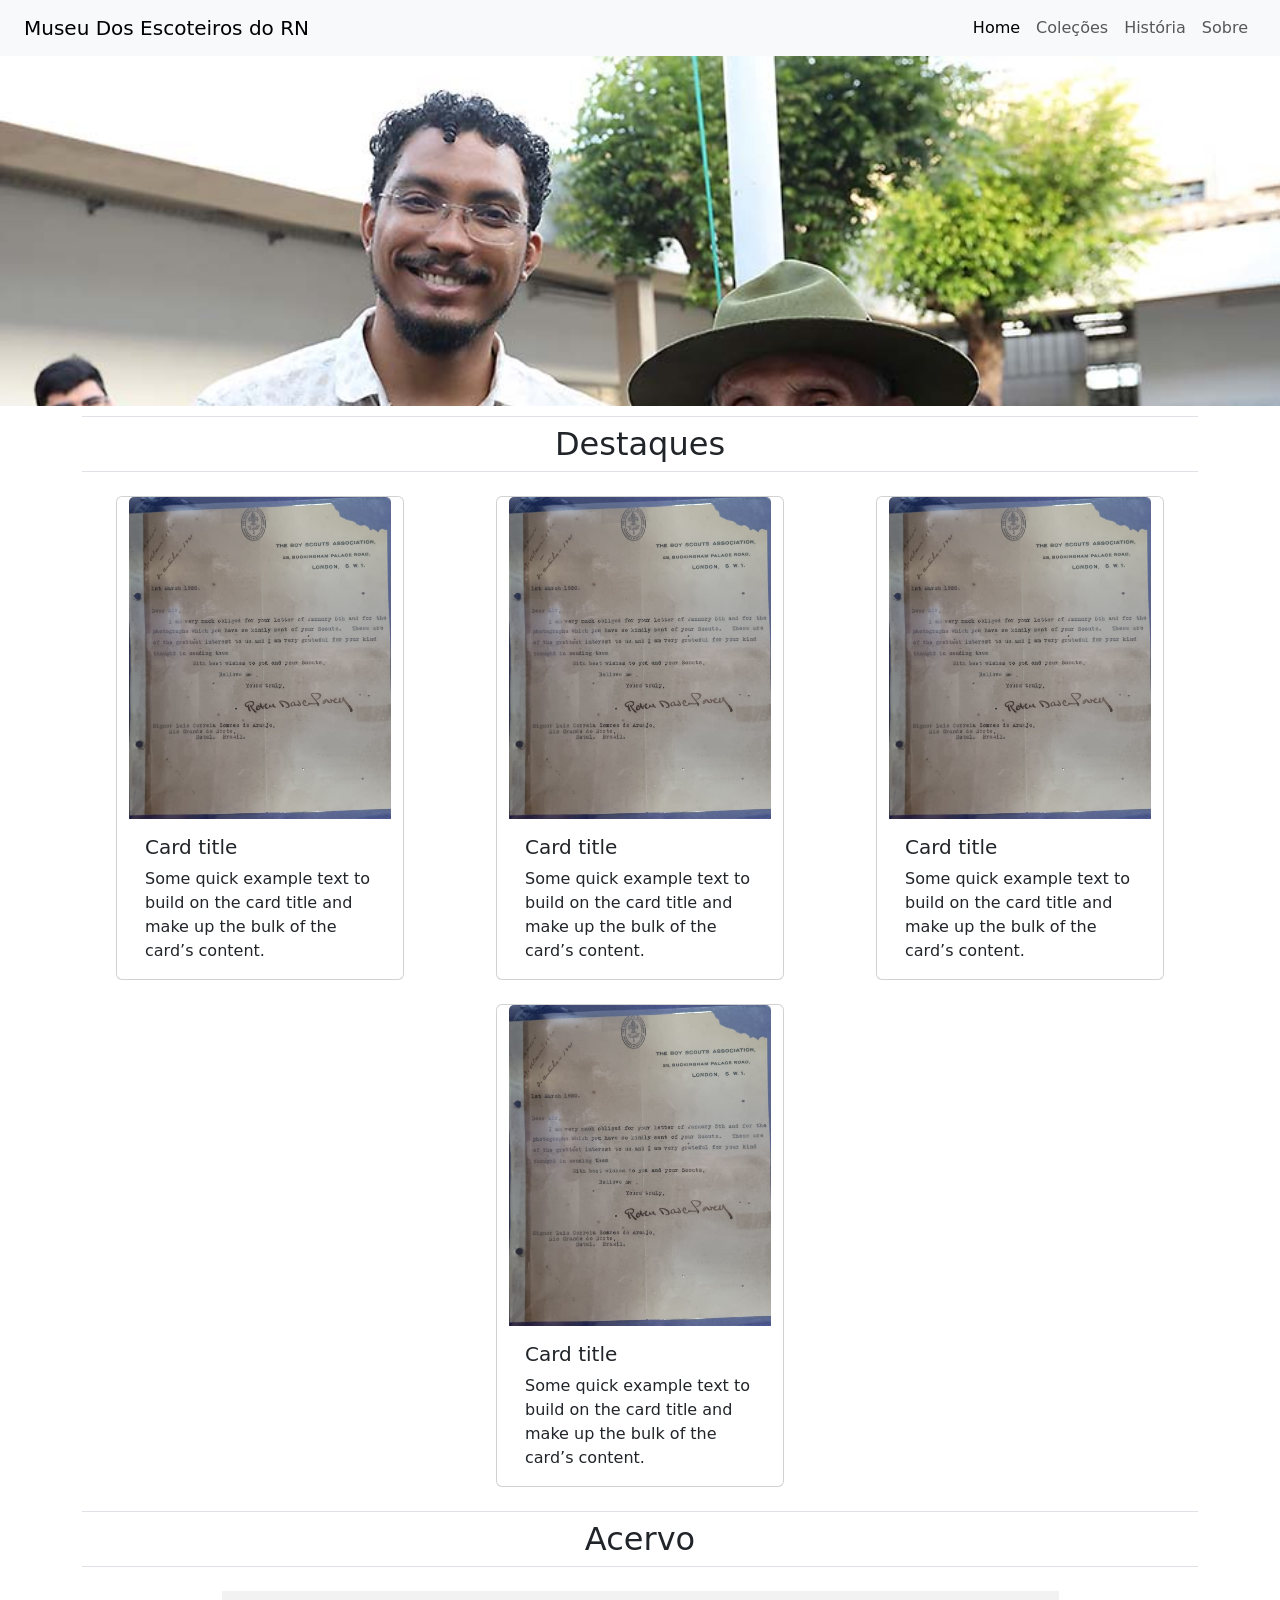
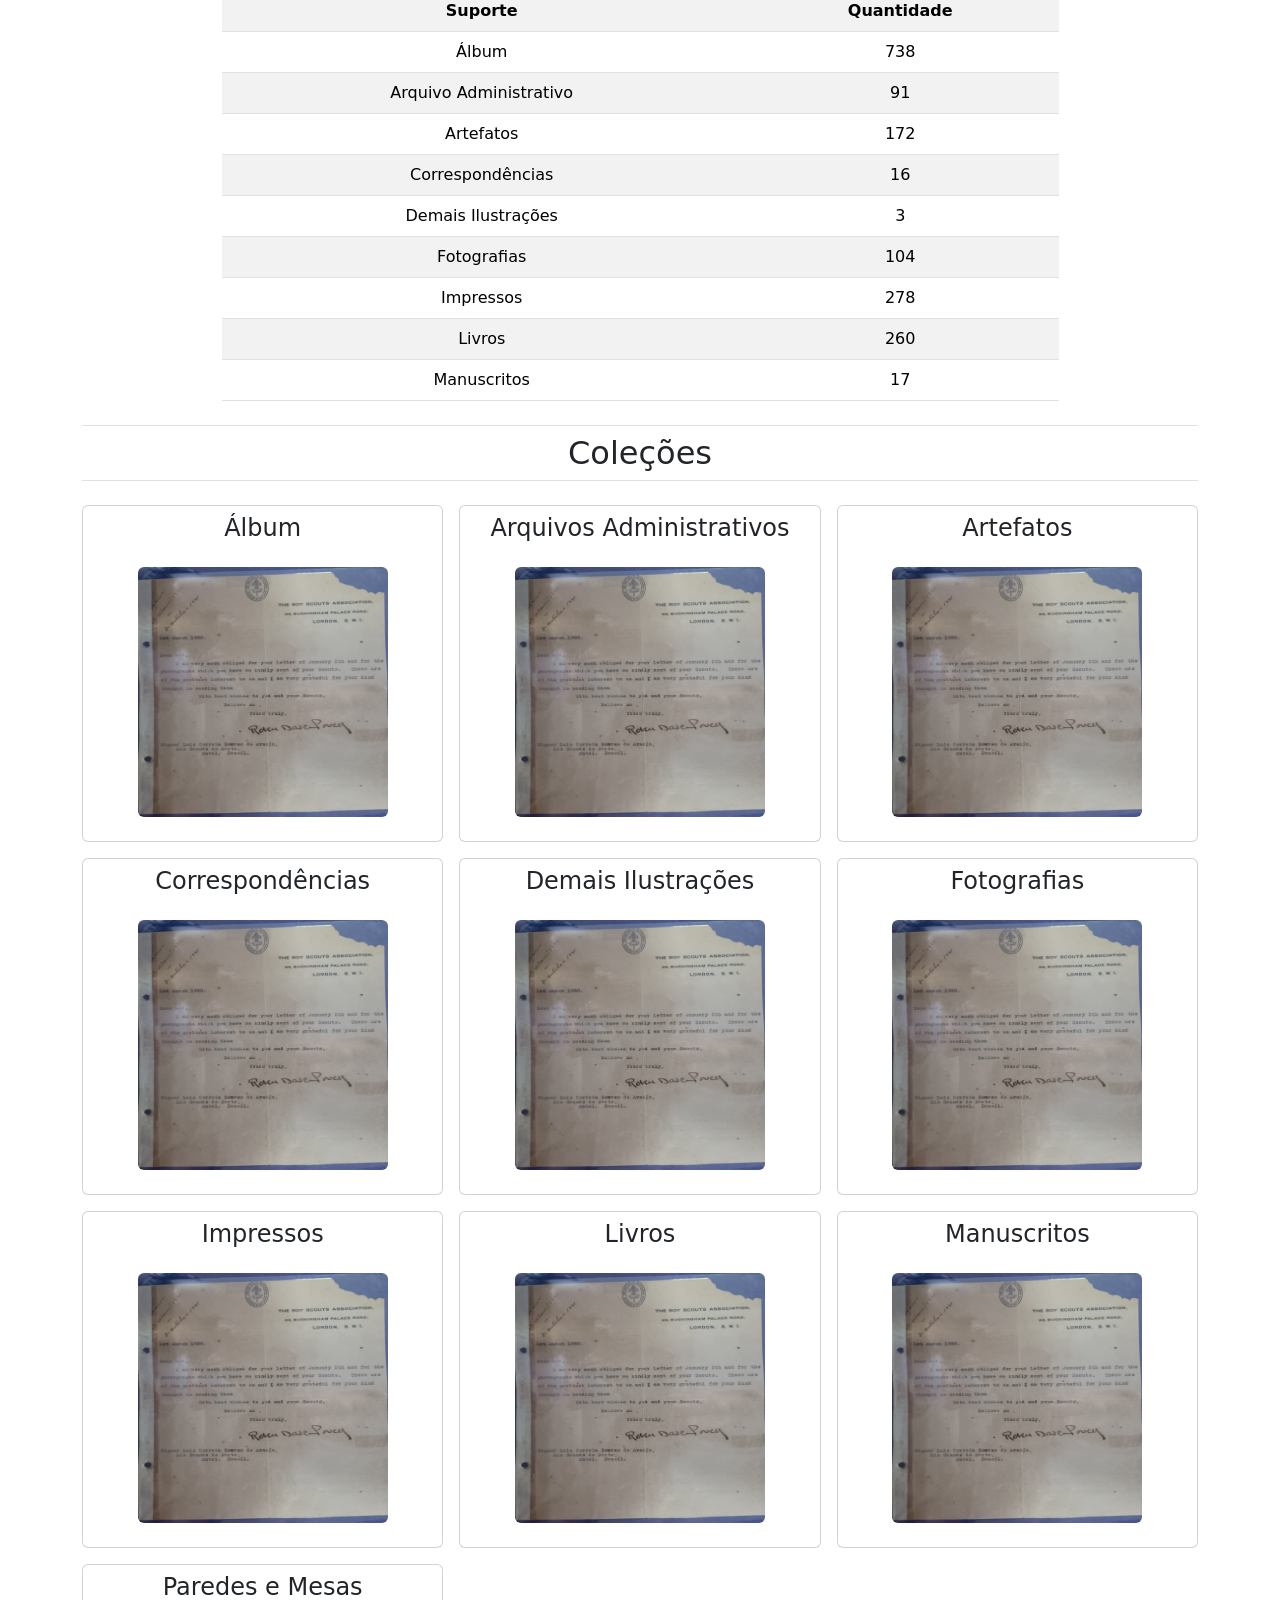
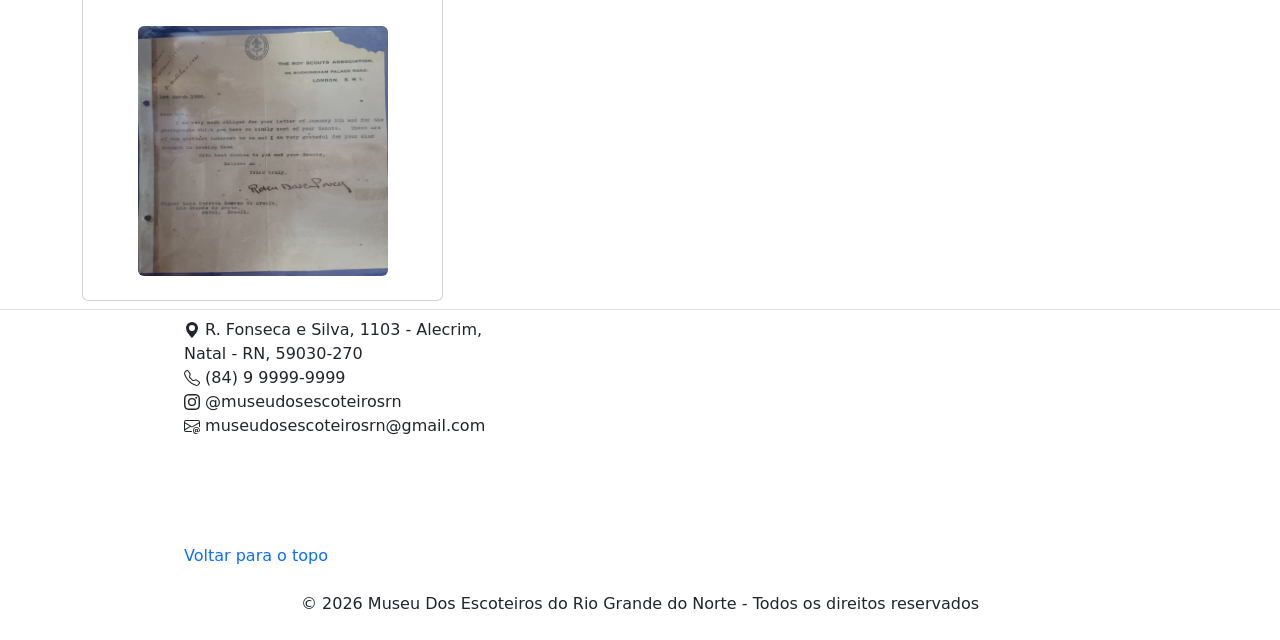
==== pages/index.html @ 1b82bffd "estruturação da página home" ====
<!DOCTYPE html>
<html lang="pt-br">
<head>
    <meta charset="UTF-8">
    <meta name="viewport" content="width=device-width, initial-scale=1.0">
    <title>Home</title>
    <link href="https://cdn.jsdelivr.net/npm/bootstrap@5.3.8/dist/css/bootstrap.min.css" rel="stylesheet" integrity="sha384-sRIl4kxILFvY47J16cr9ZwB07vP4J8+LH7qKQnuqkuIAvNWLzeN8tE5YBujZqJLB" crossorigin="anonymous">
    <link rel="stylesheet" href="../static/style.css">
</head>

<body>
    <nav class="navbar navbar-expand-lg bg-body-tertiary sticky-top">
        <div class="container-fluid justify-content-lg-between px-4">
            <a class="navbar-brand d-flex align-items-center link-body-emphasis text-decoration-none" href="#">Museu Dos Escoteiros do RN</a>
            <button class="navbar-toggler" type="button" data-bs-toggle="collapse" data-bs-target="#navbarNavDropdown" aria-controls="navbarNavDropdown" aria-expanded="false" aria-label="Toggle navigation">
            <span class="navbar-toggler-icon"></span>
            </button>
            <div class="collapse navbar-collapse" id="navbarNavDropdown">
                <ul class="navbar-nav ms-auto">
                    <li class="nav-item">
                        <a class="nav-link active" aria-current="page" href="#">Home</a>
                    </li>
                    <li class="nav-item">
                        <a class="nav-link" href="#">Coleções</a>
                    </li>
                    <li class="nav-item">
                        <a class="nav-link" href="#">História</a>
                    </li>
                    <li class="nav-item">
                        <a class="nav-link" href="#">Sobre</a>
                    </li>
                    <li class="nav-item dropdown">
                </ul>
            </div>
        </div>
    </nav>

    <div>
        <img src="../static/img/img-teste-capa.jpg" alt="" class="capa">
    </div>

    <div class="container mb-4">
        <h2 class="py-2 mb-4 border-bottom border-top text-center">Destaques</h2>

        <div class="d-flex row g-4 justify-content-lg-around">
            
            <div class="card col-6" style="width: 18rem;">
                <img src="../static/img/img-teste-thumb.jpg" class="card-img-top" alt="...">
                <div class="card-body">
                    <h5 class="card-title">Card title</h5>
                    <p class="card-text">Some quick example text to build on the card title and make up the bulk of the card’s content.</p>
                </div>
            </div>
        
            <div class="card" style="width: 18rem;">
                <img src="../static/img/img-teste-thumb.jpg" class="card-img-top" alt="...">
                <div class="card-body">
                    <h5 class="card-title">Card title</h5>
                    <p class="card-text">Some quick example text to build on the card title and make up the bulk of the card’s content.</p>
                </div>
            </div>

            <div class="card" style="width: 18rem;">
                <img src="../static/img/img-teste-thumb.jpg" class="card-img-top" alt="...">
                <div class="card-body">
                    <h5 class="card-title">Card title</h5>
                    <p class="card-text">Some quick example text to build on the card title and make up the bulk of the card’s content.</p>
                </div>
            </div>
            
            <div class="card" style="width: 18rem;">
                <img src="../static/img/img-teste-thumb.jpg" class="card-img-top" alt="...">
                <div class="card-body">
                    <h5 class="card-title">Card title</h5>
                    <p class="card-text">Some quick example text to build on the card title and make up the bulk of the card’s content.</p>
                </div>
            </div>            
        </div>
    </div>

    <div class="container mb-4">
        <h2 class="py-2 mb-4 border-bottom border-top text-center">Acervo</h2>

        <table class="table table-striped text-center mx-auto w-75" >
            <tr>
                <th>Suporte</th>
                <th>Quantidade</th>
            </tr>
            <tr>
                <td>Álbum</td>
                <td>738</td>
            </tr>
            <tr>
                <td>Arquivo Administrativo</td>
                <td>91</td>
            </tr>
            <tr>
                <td>Artefatos</td>
                <td>172</td>
            </tr>
            <tr>
                <td>Correspondências</td>
                <td>16</td>
            </tr>
            <tr>
                <td>Demais Ilustrações</td>
                <td>3</td>
            </tr>
            <tr>
                <td>Fotografias</td>
                <td>104</td>
            </tr>
            <tr>
                <td>Impressos</td>
                <td>278</td>
            </tr>
            <tr>
                <td>Livros</td>
                <td>260</td>
            </tr>
            <tr>
                <td>Manuscritos</td>
                <td>17</td>
            </tr>
        </table>
    </div>

    <div class="container">
        <h2 class="py-2 mb-4 border-bottom border-top text-center">Coleções</h2>
        <div class="row row-cols-1 row-cols-sm-2 row-cols-md-3 g-3">
            <div class="col">
                <a href="" class="text-decoration-none">
                        <div class="card">
                            <div class="card-title text-center">
                                <h4 class="title py-2">Álbum</h4>
                            </div>
                            <img src="../static/img/img-teste-thumb.jpg" alt="Album" height="250px" width="250px" class="rounded mx-auto d-block mb-4">
                        </div>
                </a> 
            </div>   
            <div class="col">
                <a href="" class="text-decoration-none">
                        <div class="card">
                            <div class="card-title text-center">
                                <h4 class="title py-2">Arquivos Administrativos</h4>
                            </div>
                            <img src="../static/img/img-teste-thumb.jpg" alt="Album" height="250px" width="250px" class="rounded mx-auto d-block mb-4">
                        </div>
                </a> 
            </div>
            <div class="col">
                <a href="" class="text-decoration-none">
                        <div class="card">
                            <div class="card-title text-center">
                                <h4 class="title py-2">Artefatos</h4>
                            </div>
                            <img src="../static/img/img-teste-thumb.jpg" alt="Album" height="250px" width="250px" class="rounded mx-auto d-block mb-4">
                        </div>
                </a> 
            </div>
            <div class="col">
                <a href="" class="text-decoration-none">
                        <div class="card">
                            <div class="card-title text-center">
                                <h4 class="title py-2">Correspondências</h4>
                            </div>
                            <img src="../static/img/img-teste-thumb.jpg" alt="Album" height="250px" width="250px" class="rounded mx-auto d-block mb-4">
                        </div>
                </a> 
            </div>
            <div class="col">
                <a href="" class="text-decoration-none">
                        <div class="card">
                            <div class="card-title text-center">
                                <h4 class="title py-2">Demais Ilustrações</h4>
                            </div>
                            <img src="../static/img/img-teste-thumb.jpg" alt="Album" height="250px" width="250px" class="rounded mx-auto d-block mb-4">
                        </div>
                </a> 
            </div>
            <div class="col">
                <a href="" class="text-decoration-none">
                        <div class="card">
                            <div class="card-title text-center">
                                <h4 class="title py-2">Fotografias</h4>
                            </div>
                            <img src="../static/img/img-teste-thumb.jpg" alt="Album" height="250px" width="250px" class="rounded mx-auto d-block mb-4">
                        </div>
                </a> 
            </div>
            <div class="col">
                <a href="" class="text-decoration-none">
                        <div class="card">
                            <div class="card-title text-center">
                                <h4 class="title py-2">Impressos</h4>
                            </div>
                            <img src="../static/img/img-teste-thumb.jpg" alt="Album" height="250px" width="250px" class="rounded mx-auto d-block mb-4">
                        </div>
                </a> 
            </div>
            <div class="col">
                <a href="" class="text-decoration-none">
                        <div class="card">
                            <div class="card-title text-center">
                                <h4 class="title py-2">Livros</h4>
                            </div>
                            <img src="../static/img/img-teste-thumb.jpg" alt="Album" height="250px" width="250px" class="rounded mx-auto d-block mb-4">
                        </div>
                </a> 
            </div>
            <div class="col">
                <a href="" class="text-decoration-none">
                        <div class="card">
                            <div class="card-title text-center">
                                <h4 class="title py-2">Manuscritos</h4>
                            </div>
                            <img src="../static/img/img-teste-thumb.jpg" alt="Album" height="250px" width="250px" class="rounded mx-auto d-block mb-4">
                        </div>
                </a> 
            </div>
            <div class="col">
                <a href="" class="text-decoration-none">
                        <div class="card">
                            <div class="card-title text-center">
                                <h4 class="title py-2">Paredes e Mesas</h4>
                            </div>
                            <img src="../static/img/img-teste-thumb.jpg" alt="Album" height="250px" width="250px" class="rounded mx-auto d-block mb-4">
                        </div>
                </a> 
            </div>
        </div>
    </div>

    <footer class="py-2 border-top mt-2 w-100">
        <div class="container-fluid px-4 d-flex justify-content-lg-between w-75"> 
            <div class="d-flex flex-column">
                <ul class="list-unstyled">
                    <li><svg xmlns="http://www.w3.org/2000/svg" width="16" height="16" fill="currentColor" class="bi bi-geo-alt-fill" viewBox="0 0 16 16">
                                <path d="M8 16s6-5.686 6-10A6 6 0 0 0 2 6c0 4.314 6 10 6 10m0-7a3 3 0 1 1 0-6 3 3 0 0 1 0 6"/>
                                </svg> R. Fonseca e Silva, 1103 - Alecrim, Natal - RN, 59030-270</li>
                    <li><svg xmlns="http://www.w3.org/2000/svg" width="16" height="16" fill="currentColor" class="bi bi-telephone" viewBox="0 0 16 16">
                        <path d="M3.654 1.328a.678.678 0 0 0-1.015-.063L1.605 2.3c-.483.484-.661 1.169-.45 1.77a17.6 17.6 0 0 0 4.168 6.608 17.6 17.6 0 0 0 6.608 4.168c.601.211 1.286.033 1.77-.45l1.034-1.034a.678.678 0 0 0-.063-1.015l-2.307-1.794a.68.68 0 0 0-.58-.122l-2.19.547a1.75 1.75 0 0 1-1.657-.459L5.482 8.062a1.75 1.75 0 0 1-.46-1.657l.548-2.19a.68.68 0 0 0-.122-.58zM1.884.511a1.745 1.745 0 0 1 2.612.163L6.29 2.98c.329.423.445.974.315 1.494l-.547 2.19a.68.68 0 0 0 .178.643l2.457 2.457a.68.68 0 0 0 .644.178l2.189-.547a1.75 1.75 0 0 1 1.494.315l2.306 1.794c.829.645.905 1.87.163 2.611l-1.034 1.034c-.74.74-1.846 1.065-2.877.702a18.6 18.6 0 0 1-7.01-4.42 18.6 18.6 0 0 1-4.42-7.009c-.362-1.03-.037-2.137.703-2.877z"/>
                        </svg> (84) 9 9999-9999</li>
                    <li><svg xmlns="http://www.w3.org/2000/svg" width="16" height="16" fill="currentColor" class="bi bi-instagram" viewBox="0 0 16 16">
                    <path d="M8 0C5.829 0 5.556.01 4.703.048 3.85.088 3.269.222 2.76.42a3.9 3.9 0 0 0-1.417.923A3.9 3.9 0 0 0 .42 2.76C.222 3.268.087 3.85.048 4.7.01 5.555 0 5.827 0 8.001c0 2.172.01 2.444.048 3.297.04.852.174 1.433.372 1.942.205.526.478.972.923 1.417.444.445.89.719 1.416.923.51.198 1.09.333 1.942.372C5.555 15.99 5.827 16 8 16s2.444-.01 3.298-.048c.851-.04 1.434-.174 1.943-.372a3.9 3.9 0 0 0 1.416-.923c.445-.445.718-.891.923-1.417.197-.509.332-1.09.372-1.942C15.99 10.445 16 10.173 16 8s-.01-2.445-.048-3.299c-.04-.851-.175-1.433-.372-1.941a3.9 3.9 0 0 0-.923-1.417A3.9 3.9 0 0 0 13.24.42c-.51-.198-1.092-.333-1.943-.372C10.443.01 10.172 0 7.998 0zm-.717 1.442h.718c2.136 0 2.389.007 3.232.046.78.035 1.204.166 1.486.275.373.145.64.319.92.599s.453.546.598.92c.11.281.24.705.275 1.485.039.843.047 1.096.047 3.231s-.008 2.389-.047 3.232c-.035.78-.166 1.203-.275 1.485a2.5 2.5 0 0 1-.599.919c-.28.28-.546.453-.92.598-.28.11-.704.24-1.485.276-.843.038-1.096.047-3.232.047s-2.39-.009-3.233-.047c-.78-.036-1.203-.166-1.485-.276a2.5 2.5 0 0 1-.92-.598 2.5 2.5 0 0 1-.6-.92c-.109-.281-.24-.705-.275-1.485-.038-.843-.046-1.096-.046-3.233s.008-2.388.046-3.231c.036-.78.166-1.204.276-1.486.145-.373.319-.64.599-.92s.546-.453.92-.598c.282-.11.705-.24 1.485-.276.738-.034 1.024-.044 2.515-.045zm4.988 1.328a.96.96 0 1 0 0 1.92.96.96 0 0 0 0-1.92m-4.27 1.122a4.109 4.109 0 1 0 0 8.217 4.109 4.109 0 0 0 0-8.217m0 1.441a2.667 2.667 0 1 1 0 5.334 2.667 2.667 0 0 1 0-5.334"/>
                    </svg> @museudosescoteirosrn</li>
                    <li><svg xmlns="http://www.w3.org/2000/svg" width="16" height="16" fill="currentColor" class="bi bi-envelope-at" viewBox="0 0 16 16">
                        <path d="M2 2a2 2 0 0 0-2 2v8.01A2 2 0 0 0 2 14h5.5a.5.5 0 0 0 0-1H2a1 1 0 0 1-.966-.741l5.64-3.471L8 9.583l7-4.2V8.5a.5.5 0 0 0 1 0V4a2 2 0 0 0-2-2zm3.708 6.208L1 11.105V5.383zM1 4.217V4a1 1 0 0 1 1-1h12a1 1 0 0 1 1 1v.217l-7 4.2z"/>
                        <path d="M14.247 14.269c1.01 0 1.587-.857 1.587-2.025v-.21C15.834 10.43 14.64 9 12.52 9h-.035C10.42 9 9 10.36 9 12.432v.214C9 14.82 10.438 16 12.358 16h.044c.594 0 1.018-.074 1.237-.175v-.73c-.245.11-.673.18-1.18.18h-.044c-1.334 0-2.571-.788-2.571-2.655v-.157c0-1.657 1.058-2.724 2.64-2.724h.04c1.535 0 2.484 1.05 2.484 2.326v.118c0 .975-.324 1.39-.639 1.39-.232 0-.41-.148-.41-.42v-2.19h-.906v.569h-.03c-.084-.298-.368-.63-.954-.63-.778 0-1.259.555-1.259 1.4v.528c0 .892.49 1.434 1.26 1.434.471 0 .896-.227 1.014-.643h.043c.118.42.617.648 1.12.648m-2.453-1.588v-.227c0-.546.227-.791.573-.791.297 0 .572.192.572.708v.367c0 .573-.253.744-.564.744-.354 0-.581-.215-.581-.8Z"/>
                        </svg> museudosescoteirosrn@gmail.com</li>
            
                </ul>

                <div class="mt-auto">
                    <a href="#" class="text-decoration-none">Voltar para o topo</a>  
                </div>
            
            </div>
            

            <iframe src="https://www.google.com/maps/embed?pb=!1m18!1m12!1m3!1d3592.136515976844!2d-35.21712052547436!3d-5.793347857160508!2m3!1f0!2f0!3f0!3m2!1i1024!2i768!4f13.1!3m3!1m2!1s0x7b300099852cf03%3A0x9fcd4b436639ab77!2sInstituto%20Padre%20Miguelinho!5e1!3m2!1spt-BR!2sbr!4v1785613332245!5m2!1spt-BR!2sbr" width="100%" height="250" style="border:0;" allowfullscreen="" loading="lazy" referrerpolicy="strict-origin-when-cross-origin"></iframe>
        
        </div>

        <div class="d-flex justify-content-center pt-4">
            <p>© 2026 Museu Dos Escoteiros do Rio Grande do Norte - Todos os direitos reservados</p>
        </div>
    </footer>

    <script src="https://cdn.jsdelivr.net/npm/bootstrap@5.3.8/dist/js/bootstrap.bundle.min.js" integrity="sha384-FKyoEForCGlyvwx9Hj09JcYn3nv7wiPVlz7YYwJrWVcXK/BmnVDxM+D2scQbITxI" crossorigin="anonymous"></script>

</body>
</html>
---- static/style.css ----
.capa{
    width: 100%;
    height: 350px;
    object-fit: cover;
    object-position: top;
    margin: 0 0 10px 0;
}
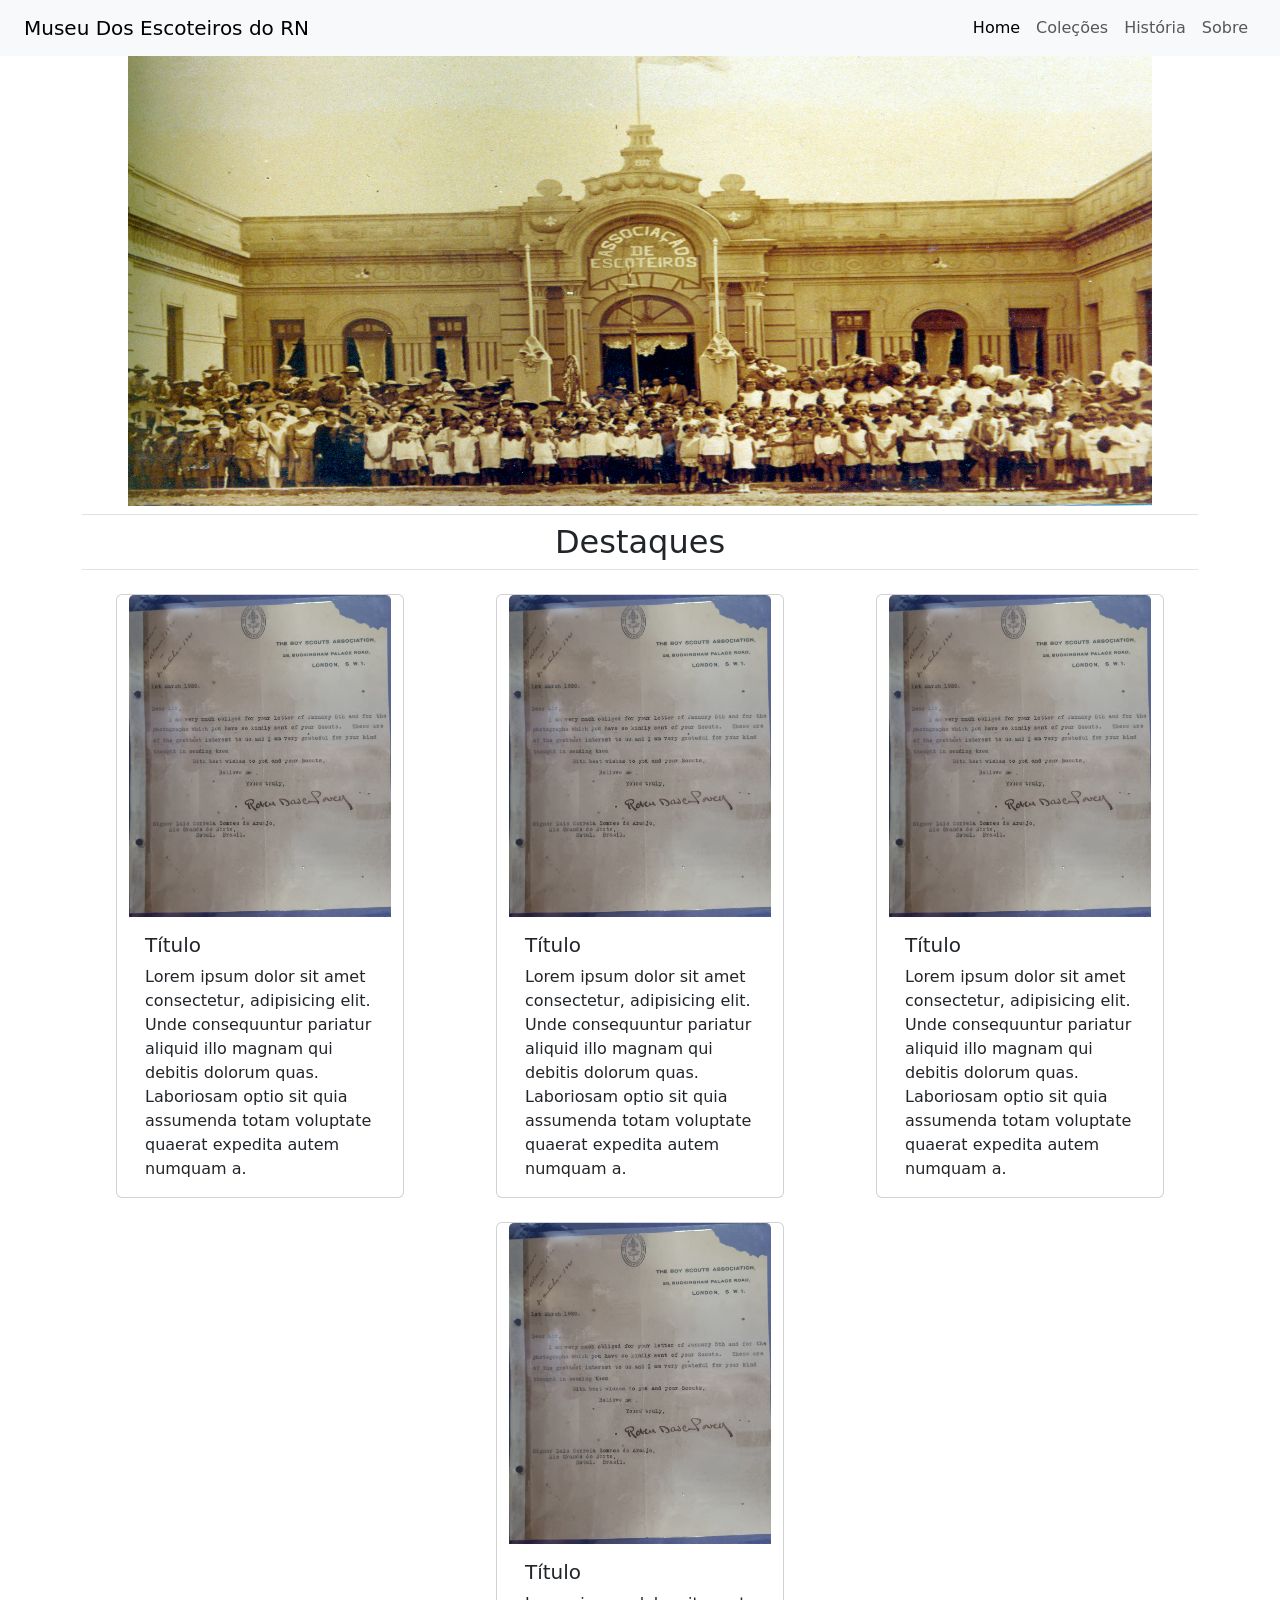
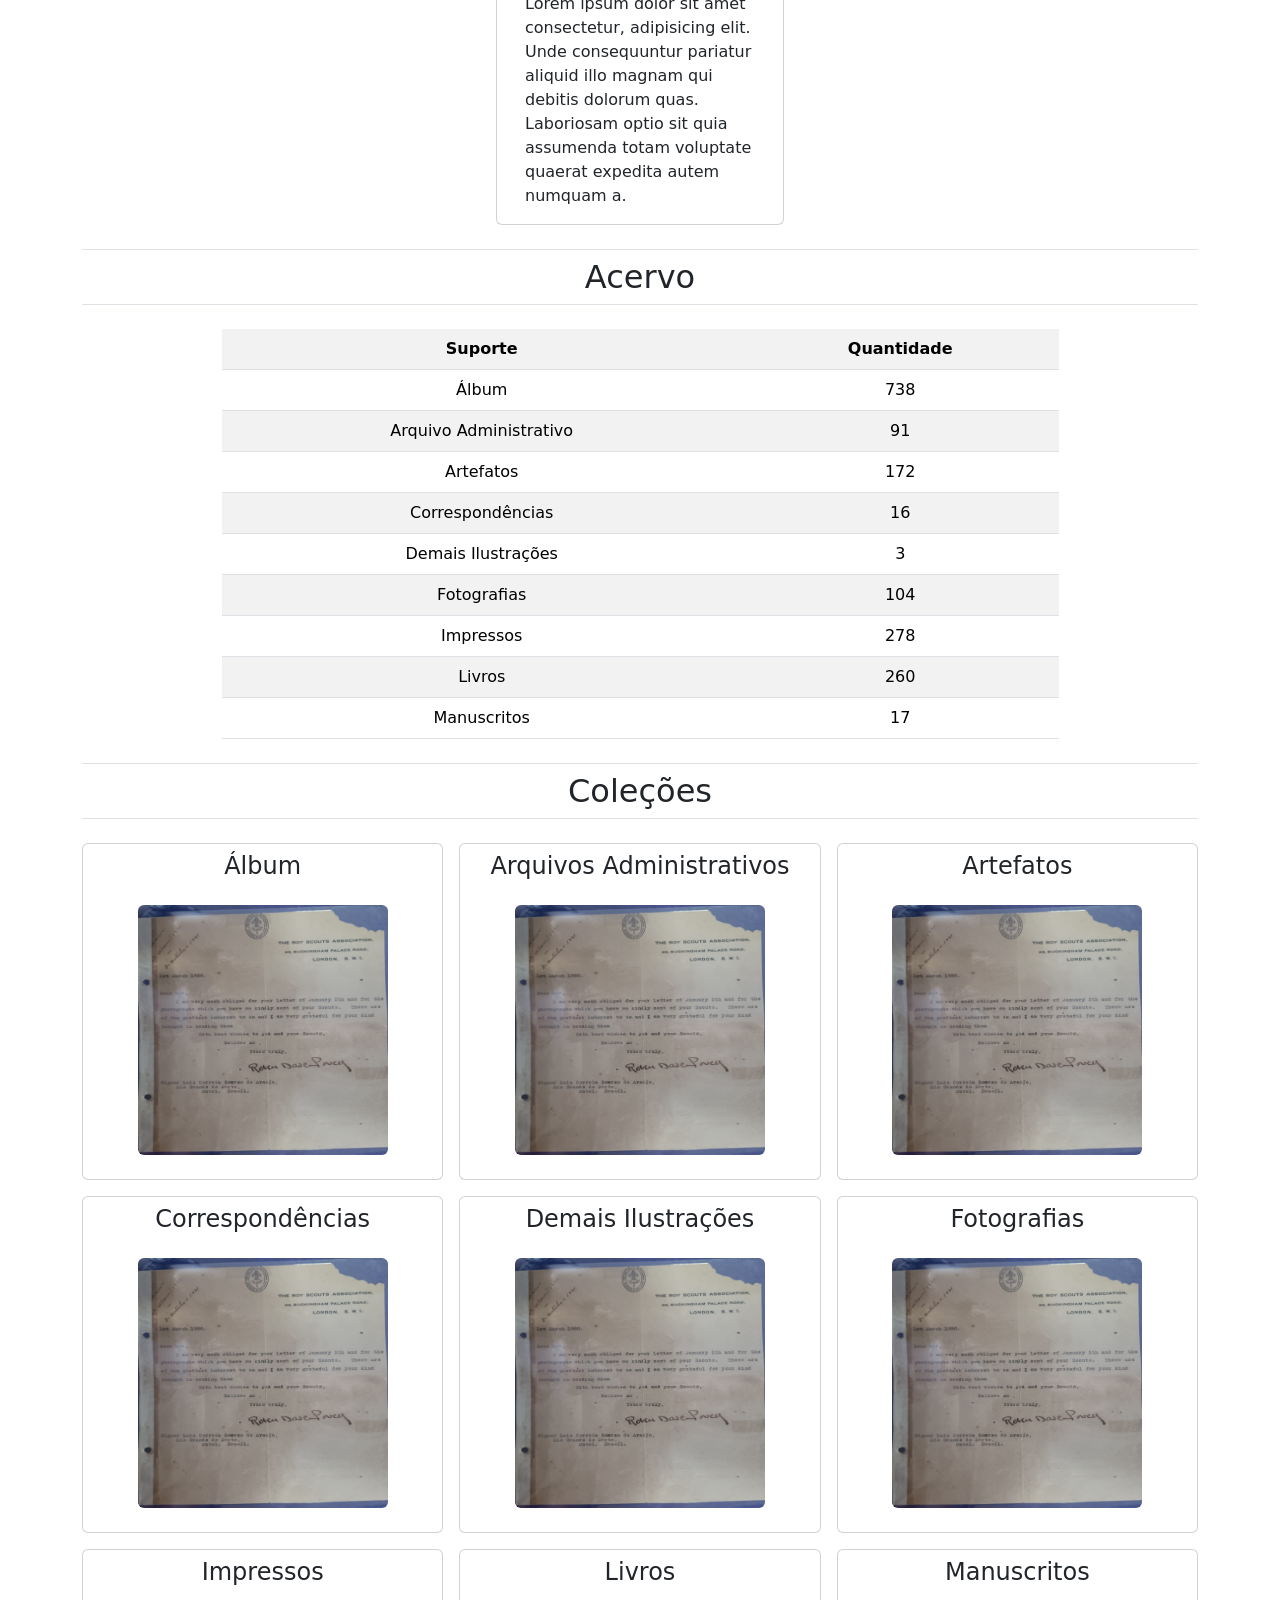
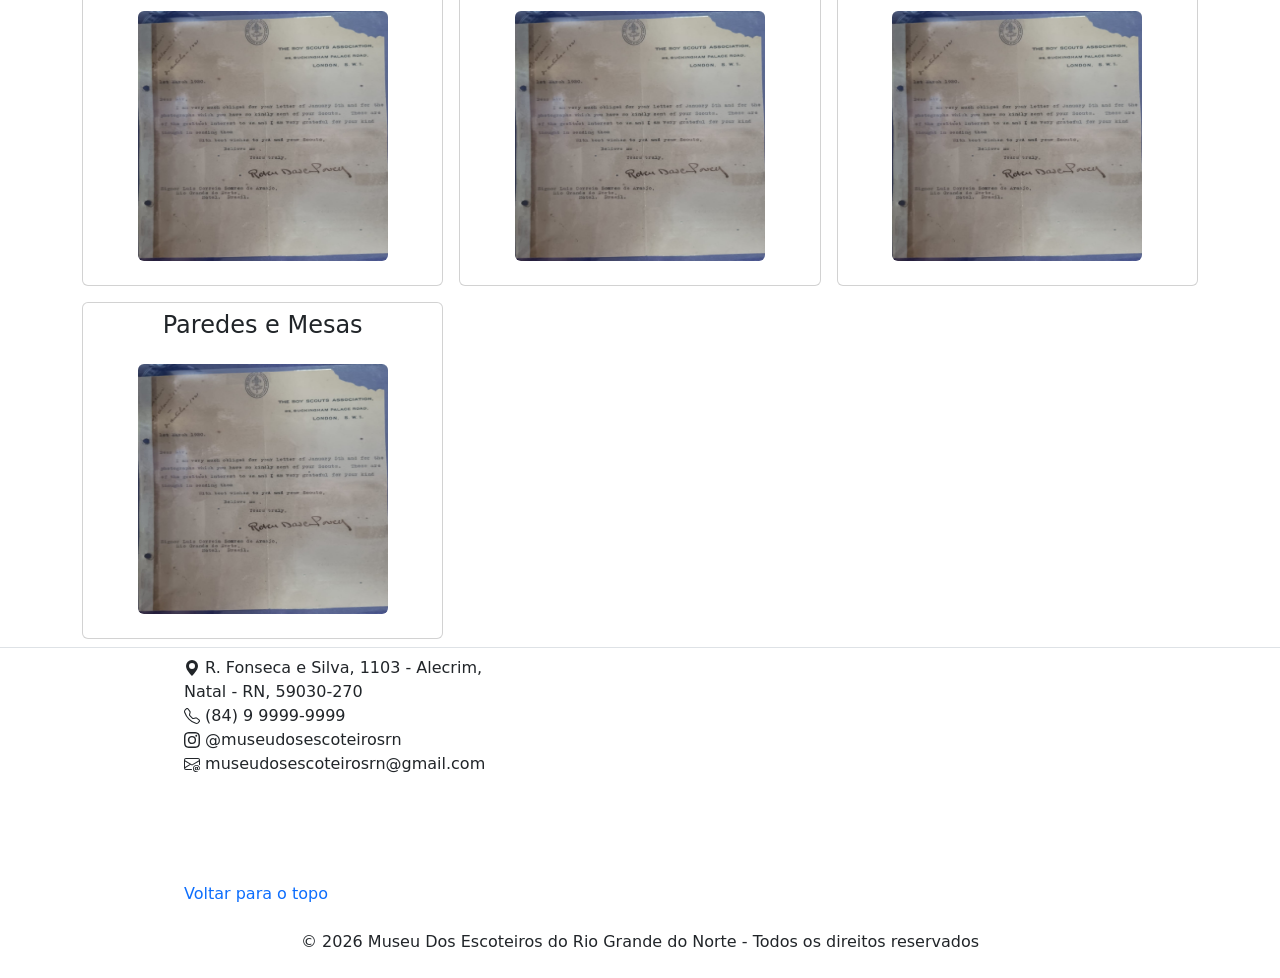
==== commit c343b1b4: "alteração na imagem da capa e estruturação da página de coleções" ====
--- a/pages/index.html
+++ b/pages/index.html
@@ -11,23 +11,23 @@
 <body>
     <nav class="navbar navbar-expand-lg bg-body-tertiary sticky-top">
         <div class="container-fluid justify-content-lg-between px-4">
-            <a class="navbar-brand d-flex align-items-center link-body-emphasis text-decoration-none" href="#">Museu Dos Escoteiros do RN</a>
+            <a class="navbar-brand d-flex align-items-center link-body-emphasis text-decoration-none" href="index.html">Museu Dos Escoteiros do RN</a>
             <button class="navbar-toggler" type="button" data-bs-toggle="collapse" data-bs-target="#navbarNavDropdown" aria-controls="navbarNavDropdown" aria-expanded="false" aria-label="Toggle navigation">
             <span class="navbar-toggler-icon"></span>
             </button>
             <div class="collapse navbar-collapse" id="navbarNavDropdown">
                 <ul class="navbar-nav ms-auto">
                     <li class="nav-item">
-                        <a class="nav-link active" aria-current="page" href="#">Home</a>
-                    </li>
-                    <li class="nav-item">
-                        <a class="nav-link" href="#">Coleções</a>
-                    </li>
-                    <li class="nav-item">
-                        <a class="nav-link" href="#">História</a>
-                    </li>
-                    <li class="nav-item">
-                        <a class="nav-link" href="#">Sobre</a>
+                        <a class="nav-link active" aria-current="page" href="index.html">Home</a>
+                    </li>
+                    <li class="nav-item">
+                        <a class="nav-link" href="colecoes.html">Coleções</a>
+                    </li>
+                    <li class="nav-item">
+                        <a class="nav-link" href="historia.html">História</a>
+                    </li>
+                    <li class="nav-item">
+                        <a class="nav-link" href="sobre.html">Sobre</a>
                     </li>
                     <li class="nav-item dropdown">
                 </ul>
@@ -35,11 +35,11 @@
         </div>
     </nav>
 
-    <div>
+    <div class="ms-auto text-center">
         <img src="../static/img/img-teste-capa.jpg" alt="" class="capa">
     </div>
 
-    <div class="container mb-4">
+    <div class="container mb-4 mt-2">
         <h2 class="py-2 mb-4 border-bottom border-top text-center">Destaques</h2>
 
         <div class="d-flex row g-4 justify-content-lg-around">
@@ -47,32 +47,32 @@
             <div class="card col-6" style="width: 18rem;">
                 <img src="../static/img/img-teste-thumb.jpg" class="card-img-top" alt="...">
                 <div class="card-body">
-                    <h5 class="card-title">Card title</h5>
-                    <p class="card-text">Some quick example text to build on the card title and make up the bulk of the card’s content.</p>
+                    <h5 class="card-title">Título</h5>
+                    <p class="card-text">Lorem ipsum dolor sit amet consectetur, adipisicing elit. Unde consequuntur pariatur aliquid illo magnam qui debitis dolorum quas. Laboriosam optio sit quia assumenda totam voluptate quaerat expedita autem numquam a.</p>
                 </div>
             </div>
         
             <div class="card" style="width: 18rem;">
                 <img src="../static/img/img-teste-thumb.jpg" class="card-img-top" alt="...">
                 <div class="card-body">
-                    <h5 class="card-title">Card title</h5>
-                    <p class="card-text">Some quick example text to build on the card title and make up the bulk of the card’s content.</p>
+                    <h5 class="card-title">Título</h5>
+                    <p class="card-text">Lorem ipsum dolor sit amet consectetur, adipisicing elit. Unde consequuntur pariatur aliquid illo magnam qui debitis dolorum quas. Laboriosam optio sit quia assumenda totam voluptate quaerat expedita autem numquam a.</p>
                 </div>
             </div>
 
             <div class="card" style="width: 18rem;">
                 <img src="../static/img/img-teste-thumb.jpg" class="card-img-top" alt="...">
                 <div class="card-body">
-                    <h5 class="card-title">Card title</h5>
-                    <p class="card-text">Some quick example text to build on the card title and make up the bulk of the card’s content.</p>
+                    <h5 class="card-title">Título</h5>
+                    <p class="card-text">Lorem ipsum dolor sit amet consectetur, adipisicing elit. Unde consequuntur pariatur aliquid illo magnam qui debitis dolorum quas. Laboriosam optio sit quia assumenda totam voluptate quaerat expedita autem numquam a.</p>
                 </div>
             </div>
             
             <div class="card" style="width: 18rem;">
                 <img src="../static/img/img-teste-thumb.jpg" class="card-img-top" alt="...">
                 <div class="card-body">
-                    <h5 class="card-title">Card title</h5>
-                    <p class="card-text">Some quick example text to build on the card title and make up the bulk of the card’s content.</p>
+                    <h5 class="card-title">Título</h5>
+                    <p class="card-text">Lorem ipsum dolor sit amet consectetur, adipisicing elit. Unde consequuntur pariatur aliquid illo magnam qui debitis dolorum quas. Laboriosam optio sit quia assumenda totam voluptate quaerat expedita autem numquam a.</p>
                 </div>
             </div>            
         </div>
@@ -234,7 +234,7 @@
     <footer class="py-2 border-top mt-2 w-100">
         <div class="container-fluid px-4 d-flex justify-content-lg-between w-75"> 
             <div class="d-flex flex-column">
-                <ul class="list-unstyled">
+                <ul class="list-unstyled me-3">
                     <li><svg xmlns="http://www.w3.org/2000/svg" width="16" height="16" fill="currentColor" class="bi bi-geo-alt-fill" viewBox="0 0 16 16">
                                 <path d="M8 16s6-5.686 6-10A6 6 0 0 0 2 6c0 4.314 6 10 6 10m0-7a3 3 0 1 1 0-6 3 3 0 0 1 0 6"/>
                                 </svg> R. Fonseca e Silva, 1103 - Alecrim, Natal - RN, 59030-270</li>
--- a/static/style.css
+++ b/static/style.css
@@ -1,7 +1,7 @@
 .capa{
-    width: 100%;
-    height: 350px;
-    object-fit: cover;
-    object-position: top;
-    margin: 0 0 10px 0;
+    width: 80%;
+    height: 450px;
+    object-fit: fill;
+    object-position: center;
+    margin: 0 auto;
 }
